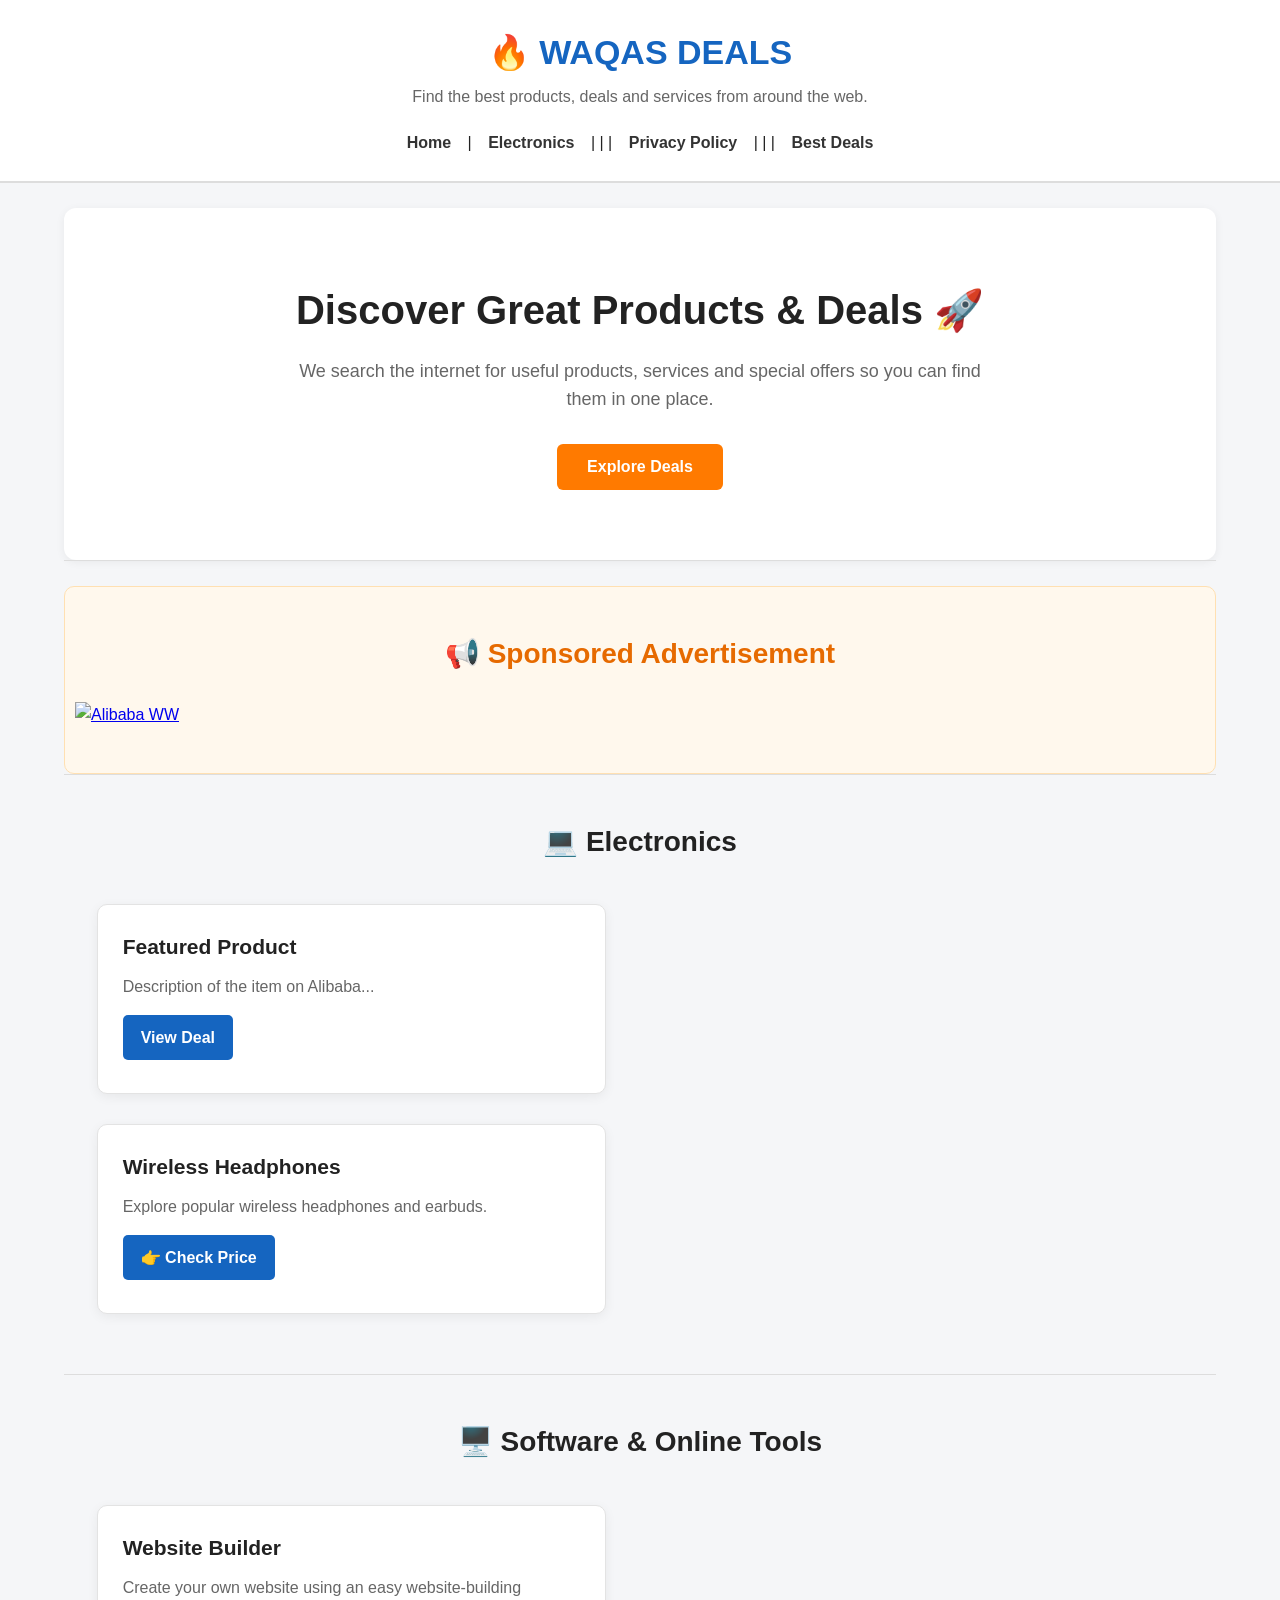
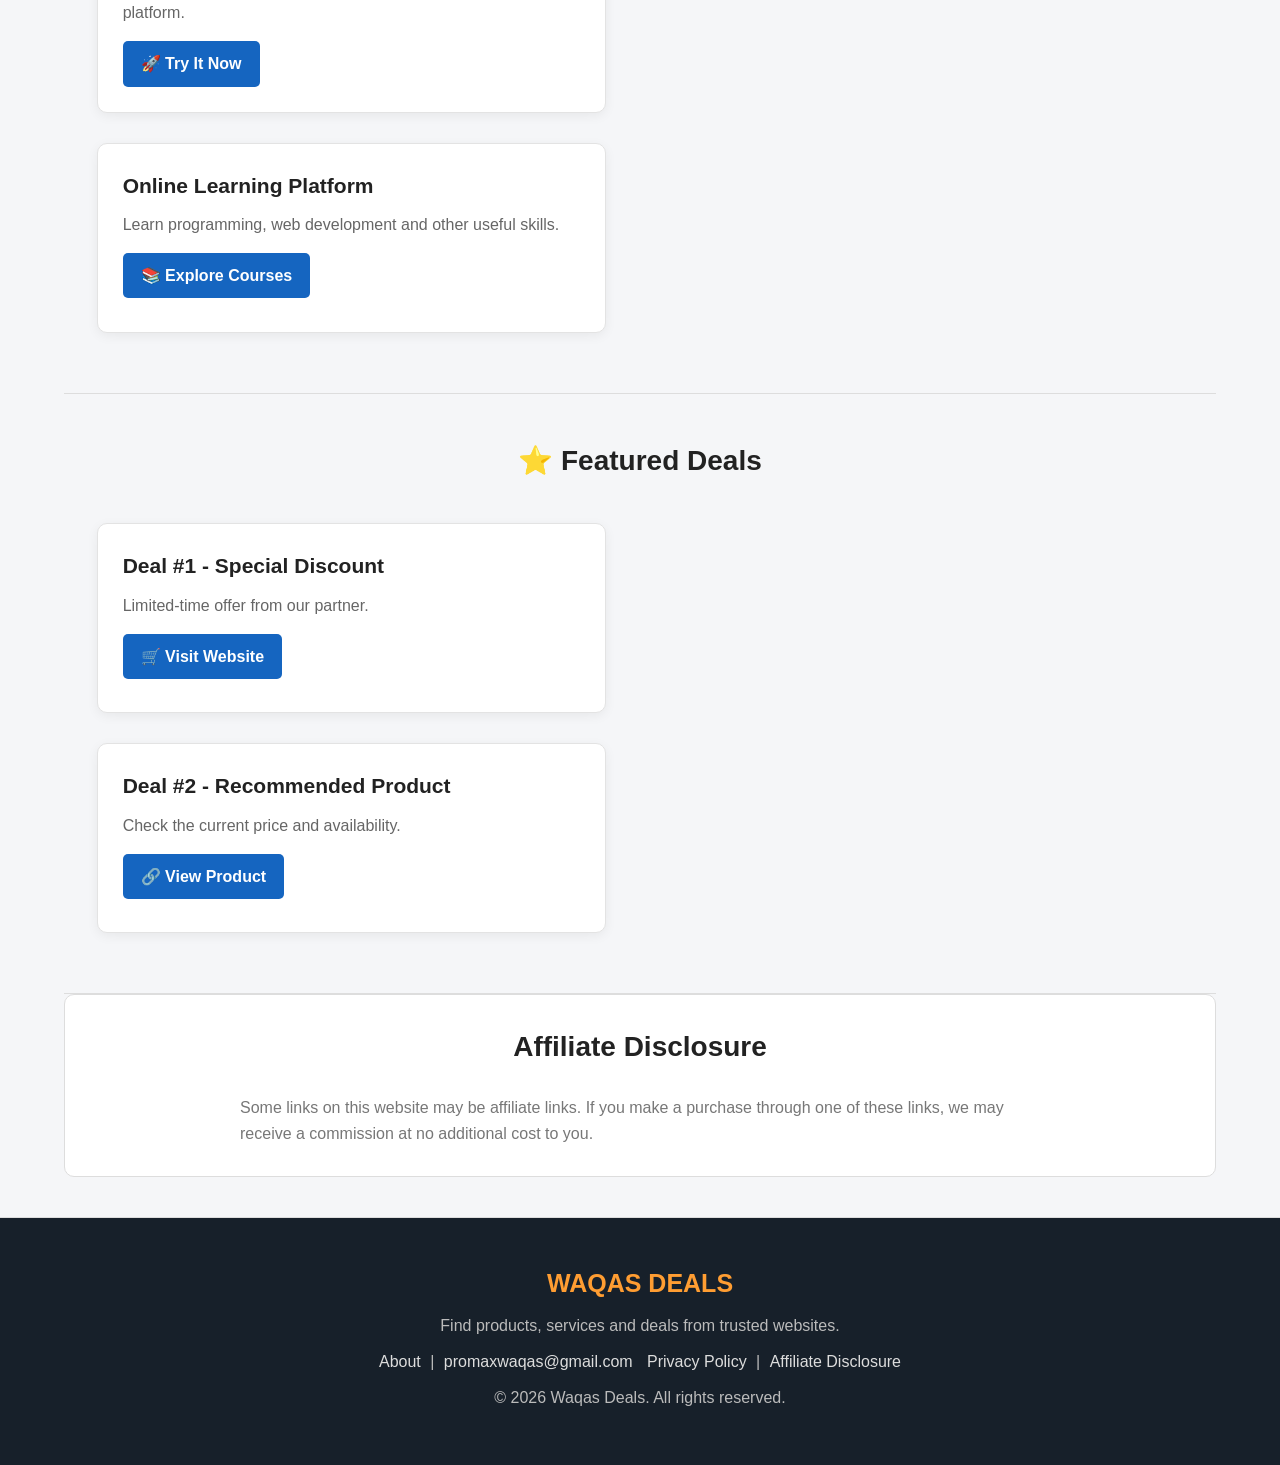
==== index.html @ a1c50640 "Fix HTML formatting and structure" ====
<!DOCTYPE html>
<html lang="en">

<head>

    <meta charset="UTF-8">

    <meta name="viewport" content="width=device-width, initial-scale=1.0">


    <!-- Primary SEO Meta Tags -->

    <title>
        Waqas Deals | Online Shopping Deals, Offers & Products
    </title>

    <meta name="title" content="Waqas Deals | Online Shopping Deals, Offers & Products">

    <meta name="description"
        content="Discover useful products, online services, special offers, discounts, electronics, technology deals and shopping recommendations at Waqas Deals.">

    <meta name="keywords"
        content="Waqas Deals, online deals, shopping deals, affiliate deals, product deals, discounts, special offers, electronics deals, technology deals, online shopping">

    <meta name="author" content="Waqas">
    <meta name="Takeads-verification" content="8826224a-af14-4a2d-a283-6195b2cd1868">


    <!-- Search Engine Instructions -->

    <meta name="robots" content="index, follow">


    <!-- Open Graph / Social Media Preview -->

    <meta property="og:type" content="website">

    <meta property="og:title" content="Waqas Deals | Online Deals & Offers">

    <meta property="og:description"
        content="Find useful products, services, special offers, discounts and shopping deals from different websites and brands.">
    <meta name="mitgo-verification" content="020ce835-6adf-4214-a01f-77ba75d27ffe" />

    <meta property="og:image" content="Heading.jpg">

    <meta property="og:url"
      content="https://waqas-deals.netlify.app/">


    <!-- Twitter / X Preview -->

    <meta name="twitter:card" content="summary_large_image">

    <meta name="twitter:title" content="Waqas Deals | Online Deals & Offers">

    <meta name="twitter:description" content="Discover useful products, services, discounts and online shopping deals.">

    <meta name="twitter:image" content="Heading.jpg">


    <!-- Browser Theme -->

    <meta name="theme-color" content="#1565c0">
    <meta name="google-site-verification" content="N6thS7WlKQmLr6-kIwLXveFFvnZHF3SHtpCiR0yZvK4" />


    <!-- Website CSS -->

    <link rel="stylesheet" href="style.css">

</head>

<body>

    <!-- Header -->
    <header>
        <h1>🔥 WAQAS DEALS</h1>

        <p>
            Find the best products, deals and services from around the web.
        </p>

        <nav>
            <a href="#home">Home</a> |
            <a href="#electronics">Electronics</a> | | |
            <a href="privacy.html">Privacy Policy</a> | | |
            <a href="#deals">Best Deals</a>
        </nav>
    </header>

    <hr>

    <!-- Main -->
    <main>

        <!-- Hero -->
        <section id="home">

            <h2>Discover Great Products & Deals 🚀</h2>

            <p>
                We search the internet for useful products, services and
                special offers so you can find them in one place.
            </p>

            <a href="#deals">
                <button>Explore Deals</button>
            </a>

        </section>

        <hr>

        <!-- Advertisement -->
        <section>

            <h2>📢 Sponsored Advertisement</h2>

            <!-- admitad.banner: 1qbjalo1dja2001593ef219aa26f6f Alibaba WW -->
<a target="_blank" rel="nofollow" href="https://rzekl.com/g/1qbjalo1dja2001593ef219aa26f6f/?i=4"><img width="550" height="628" border="0" src="https://ad.admitad.com/b/1qbjalo1dja2001593ef219aa26f6f/" alt="Alibaba WW"/></a>
<!-- /admitad.banner -->

        </section>

        <hr>

        <!-- Electronics -->
        <section id="electronics">

            <h2>💻 Electronics</h2>

            <article>

            <div class="card">
  <h3>Featured Product</h3>
  <p>Description of the item on Alibaba...</p>

  <!-- Paste your copied Admitad link in href -->
  <a href="https://rzekl.com/g/pm1aev55cla2001593ef219aa26f6f/?ulp=https%3A%2F%2Fwww.alibaba.com..." 
     class="btn" 
     target="_blank" 
     rel="noopener noreferrer">
     View Deal
  </a>
</div>
            </article>

            <br>

            <article>

                <h3>Wireless Headphones</h3>

                <p>
                    Explore popular wireless headphones and earbuds.
                </p>

                <a href="YOUR-AFFILIATE-LINK-HERE" target="_blank" rel="noopener sponsored">
                    👉 Check Price
                </a>

            </article>

        </section>

        <hr>

        <!-- Software -->
        <section id="software">

            <h2>🖥️ Software & Online Tools</h2>

            <article>

                <h3>Website Builder</h3>

                <p>
                    Create your own website using an easy website-building
                    platform.
                </p>

                <a href="YOUR-AFFILIATE-LINK-HERE" target="_blank" rel="noopener sponsored">
                    🚀 Try It Now
                </a>

            </article>

            <br>

            <article>

                <h3>Online Learning Platform</h3>

                <p>
                    Learn programming, web development and other useful skills.
                </p>

                <a href="YOUR-AFFILIATE-LINK-HERE" target="_blank" rel="noopener sponsored">
                    📚 Explore Courses
                </a>

            </article>

        </section>

        <hr>



        <!-- Best Deals -->
        <section id="deals">

            <h2>⭐ Featured Deals</h2>

            <article>

                <h3>Deal #1 - Special Discount</h3>

                <p>
                    Limited-time offer from our partner.
                </p>

                <a href="YOUR-AFFILIATE-LINK-HERE" target="_blank" rel="noopener sponsored">
                    🛒 Visit Website
                </a>

            </article>

            <br>

            <article>

                <h3>Deal #2 - Recommended Product</h3>

                <p>
                    Check the current price and availability.
                </p>

                <a href="YOUR-AFFILIATE-LINK-HERE" target="_blank" rel="noopener sponsored">
                    🔗 View Product
                </a>

            </article>

        </section>

        <hr>

        <!-- Disclosure -->
        <section>

            <h2>Affiliate Disclosure</h2>

            <p>
                Some links on this website may be affiliate links.
                If you make a purchase through one of these links,
                we may receive a commission at no additional cost to you.
            </p>

        </section>

    </main>

    <hr>

    <!-- Footer -->
    <footer>

        <h3>WAQAS DEALS</h3>

        <p>
            Find products, services and deals from trusted websites.
        </p>

        <p>
            <a href="about.html">About</a> |
            <a href="mailto:promaxwaqas@gmail.com">
                promaxwaqas@gmail.com
            </a>
            <a href="privacy.html">Privacy Policy</a> |
            <a href="affiliate.html">Affiliate Disclosure</a>
        </p>

        <p>
            &copy; 2026 Waqas Deals. All rights reserved.
        </p>

    </footer>

</body>

</html>
---- style.css ----
/* =========================
   WAQAS DEALS - SHOPPING STYLE
   ========================= */

* {
    margin: 0;
    padding: 0;
    box-sizing: border-box;
}

html {
    scroll-behavior: smooth;
}

body {
    font-family: Arial, sans-serif;
    background: #f5f6f8;
    color: #222;
    line-height: 1.6;
}

/* HEADER */

header {
    background: white;
    padding: 25px 7%;
    border-bottom: 1px solid #ddd;
    text-align: center;
}

header h1 {
    color: #1565c0;
    font-size: 34px;
    margin-bottom: 5px;
}

header p {
    color: #666;
}

/* NAVIGATION */

nav {
    margin-top: 20px;
}

nav a {
    color: #333;
    text-decoration: none;
    margin: 0 12px;
    font-weight: 600;
}

nav a:hover {
    color: #1565c0;
}

/* MAIN */

main {
    width: 90%;
    max-width: 1200px;
    margin: auto;
}

/* HERO */

#home {
    background: white;
    margin-top: 25px;
    padding: 70px 20px;
    border-radius: 12px;
    text-align: center;
    box-shadow: 0 2px 10px rgba(0,0,0,0.06);
}

#home h2 {
    font-size: 40px;
    color: #222;
    margin-bottom: 15px;
}

#home p {
    max-width: 700px;
    margin: 10px auto;
    color: #666;
    font-size: 18px;
}

/* BUTTON */

button {
    margin-top: 20px;
    padding: 14px 30px;
    border: none;
    border-radius: 6px;
    background: #ff7a00;
    color: white;
    font-size: 16px;
    font-weight: bold;
    cursor: pointer;
    transition: 0.3s;
}

button:hover {
    background: #e96500;
    transform: translateY(-2px);
}

/* SECTIONS */

section {
    padding: 45px 10px;
}

section h2 {
    text-align: center;
    color: #222;
    font-size: 28px;
    margin-bottom: 25px;
}

/* DEAL CARDS */

article {
    display: inline-block;
    vertical-align: top;
    width: 45%;
    min-height: 190px;
    margin: 15px 2%;
    padding: 25px;
    background: white;
    border-radius: 10px;
    border: 1px solid #e3e3e3;
    box-shadow: 0 3px 12px rgba(0,0,0,0.06);
    transition: 0.3s;
}

article:hover {
    transform: translateY(-5px);
    box-shadow: 0 8px 25px rgba(0,0,0,0.12);
}

article h3 {
    color: #222;
    font-size: 21px;
    margin-bottom: 10px;
}

article p {
    color: #666;
    margin-bottom: 15px;
}

/* AFFILIATE LINKS */

article a {
    display: inline-block;
    background: #1565c0;
    color: white;
    padding: 10px 18px;
    border-radius: 5px;
    text-decoration: none;
    font-weight: bold;
    transition: 0.3s;
}

article a:hover {
    background: #0d47a1;
}

/* ADVERTISEMENT */

section:nth-of-type(2) {
    background: #fff8ed;
    border: 1px solid #ffe0b2;
    border-radius: 10px;
    margin-top: 25px;
}

section:nth-of-type(2) h2 {
    color: #e66a00;
}

/* DISCLOSURE */

section:last-child {
    background: white;
    border-radius: 10px;
    padding: 30px;
    margin-bottom: 40px;
    border: 1px solid #ddd;
}

section:last-child p {
    max-width: 800px;
    margin: auto;
    color: #777;
}

/* HR */

hr {
    border: none;
    border-top: 1px solid #ddd;
}

/* FOOTER */

footer {
    background: #17202a;
    color: white;
    text-align: center;
    padding: 45px 20px;
}

footer h3 {
    color: #ff9d32;
    font-size: 25px;
    margin-bottom: 10px;
}

footer p {
    color: #bbb;
    margin: 10px;
}

footer a {
    color: #ddd;
    text-decoration: none;
    margin: 5px;
}

footer a:hover {
    color: #ff9d32;
}

/* MOBILE */

@media (max-width: 700px) {

    header h1 {
        font-size: 28px;
    }

    #home h2 {
        font-size: 30px;
    }

    nav a {
        display: inline-block;
        margin: 5px;
    }

    article {
        width: 100%;
        margin: 10px 0;
    }

    main {
        width: 94%;
    }
}
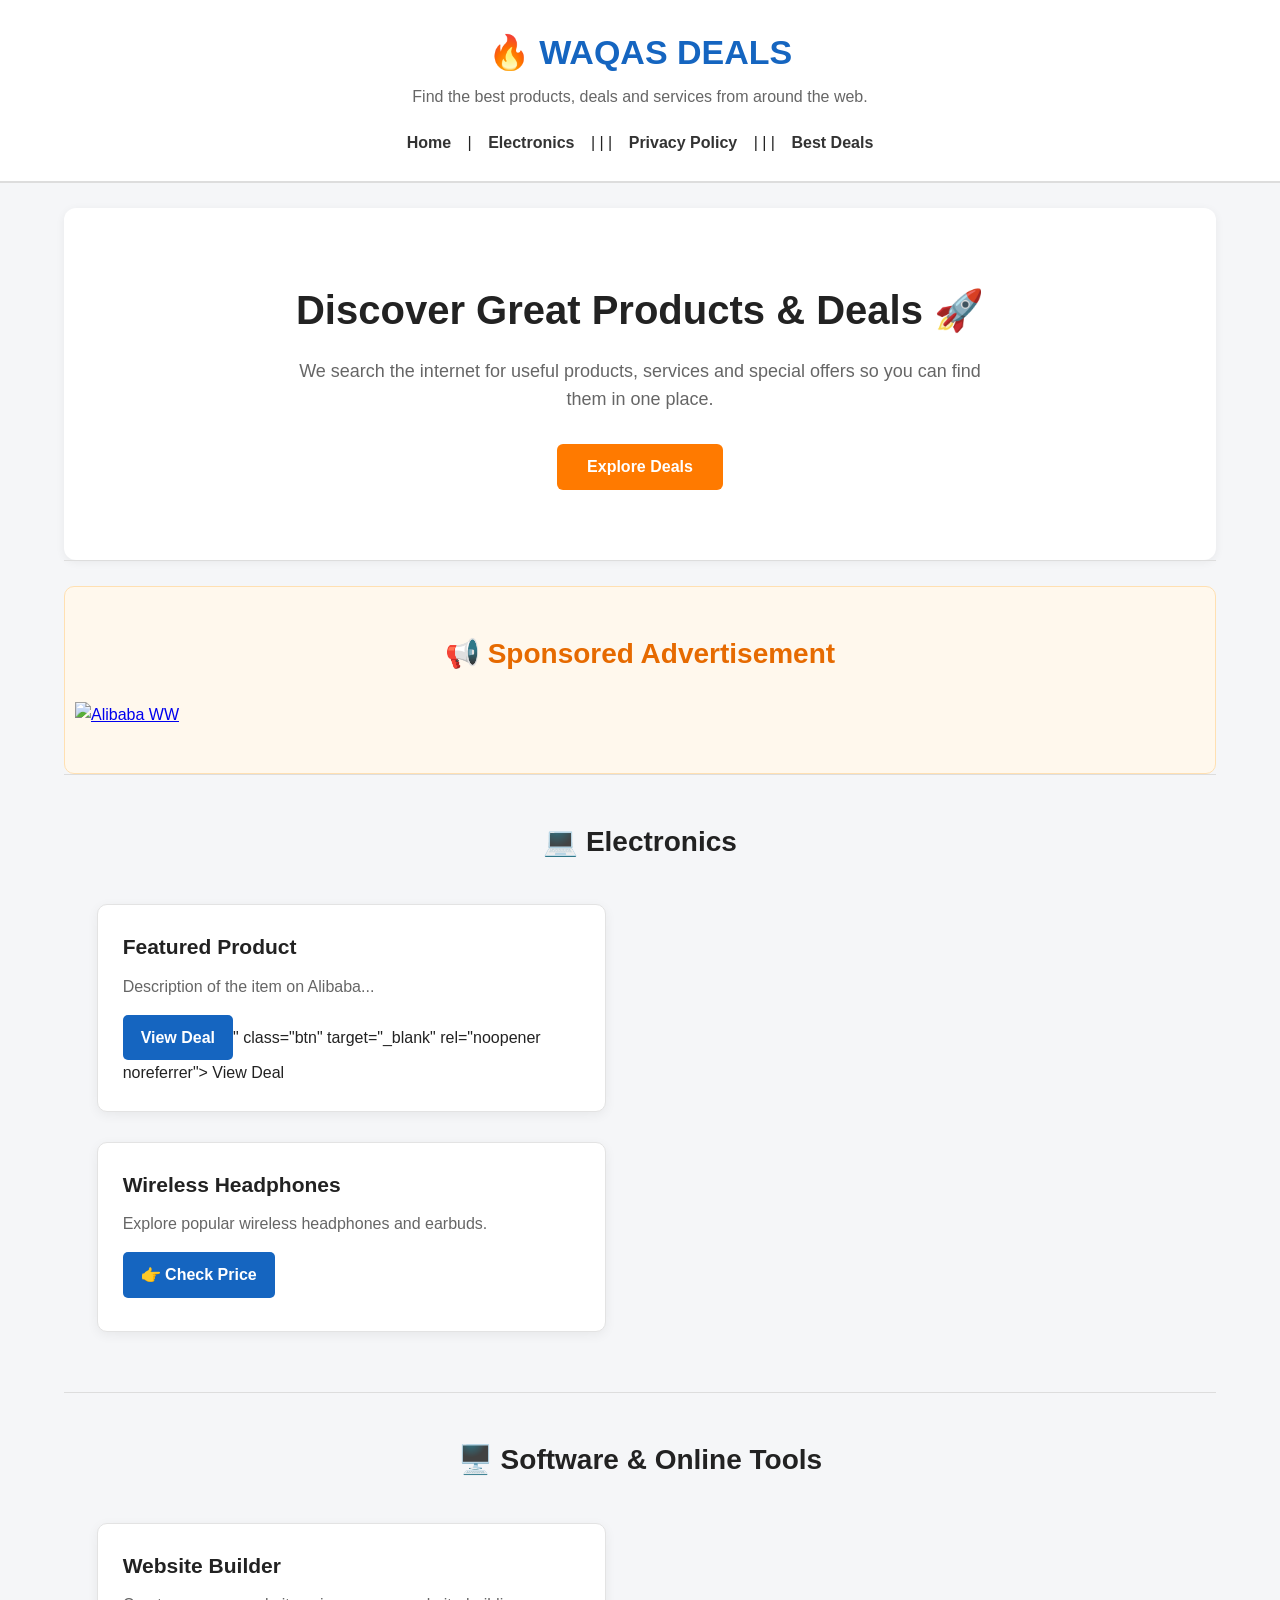
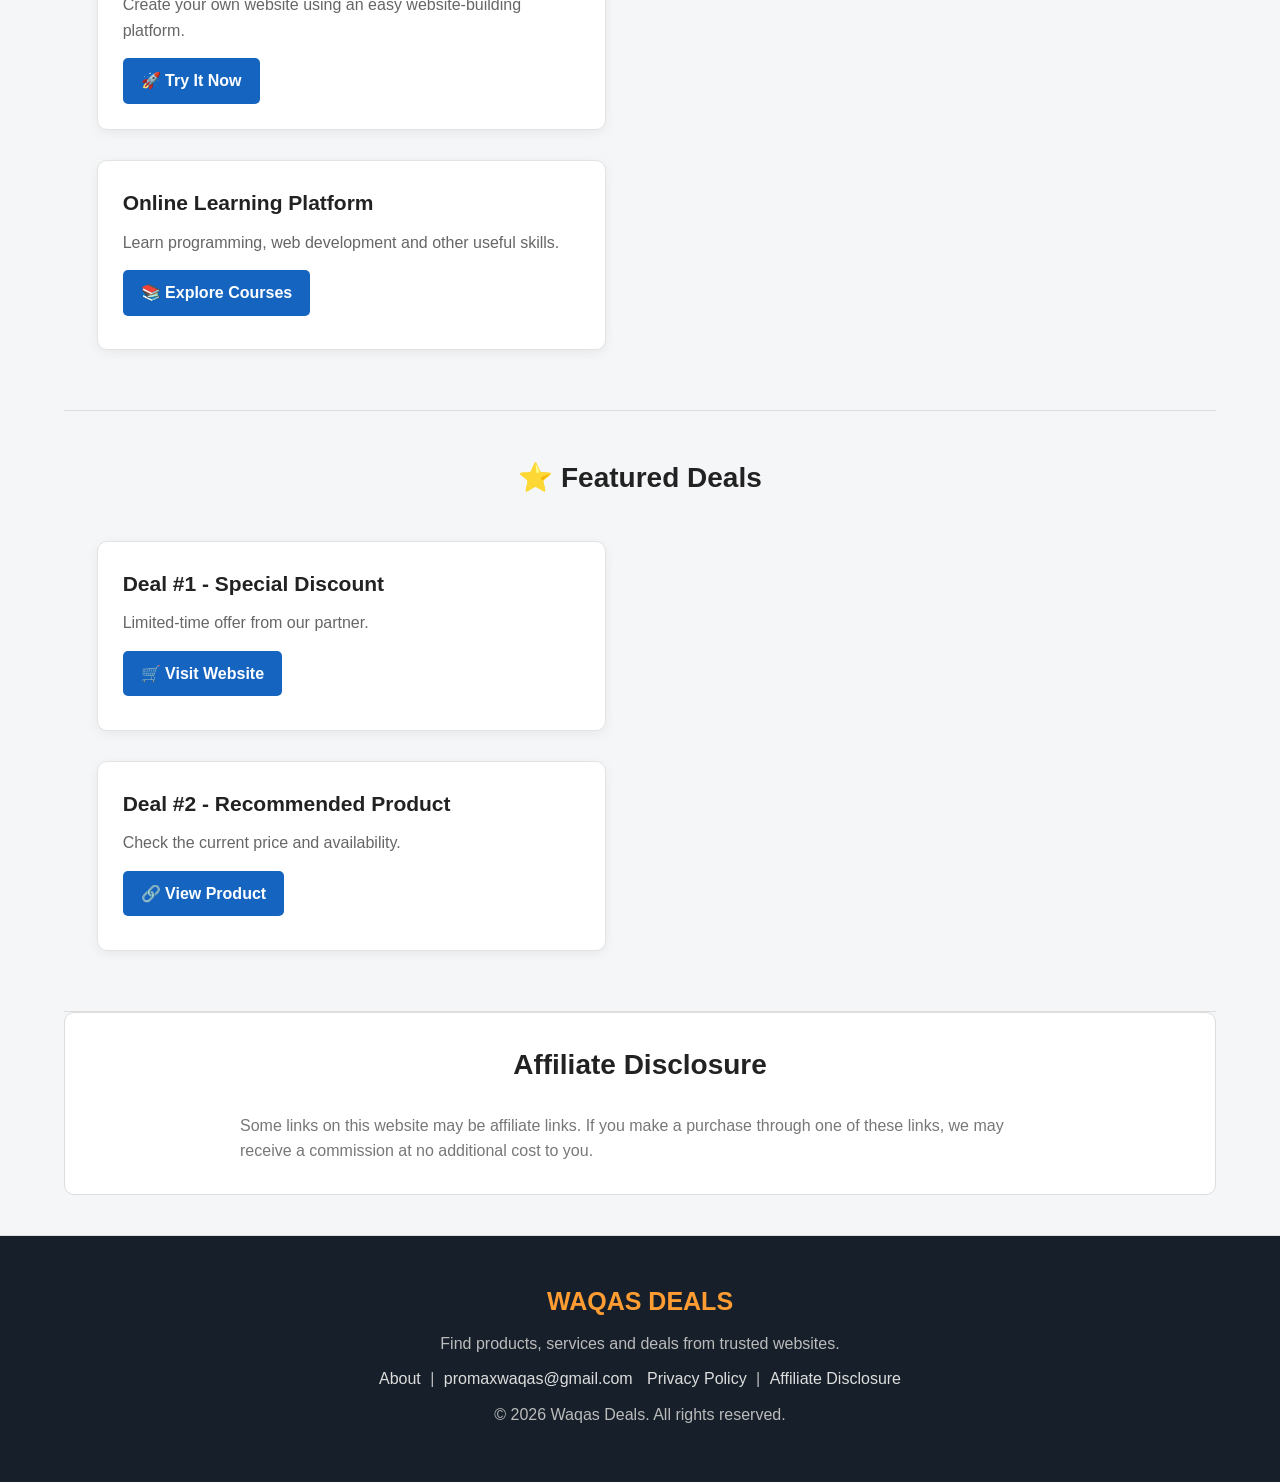
==== commit 7acd9b36: "Fix HTML encoding issues in index.html" ====
--- a/index.html
+++ b/index.html
@@ -136,7 +136,12 @@
   <p>Description of the item on Alibaba...</p>
 
   <!-- Paste your copied Admitad link in href -->
-  <a href="https://rzekl.com/g/pm1aev55cla2001593ef219aa26f6f/?ulp=https%3A%2F%2Fwww.alibaba.com..." 
+<a href="https://rzekl.com/g/pm1aev55cla2001593ef219aa26f6f/?ulp=https%3A%2F%2Fwww.alibaba.com%2Fsearch%2Fpage%3Fspm%3Da2700.product_home_fy25.home_login_first_screen_fy23_pc_search"
+   class="btn"
+   target="_blank"
+   rel="noopener noreferrer">
+   View Deal
+</a>" 
      class="btn" 
      target="_blank" 
      rel="noopener noreferrer">
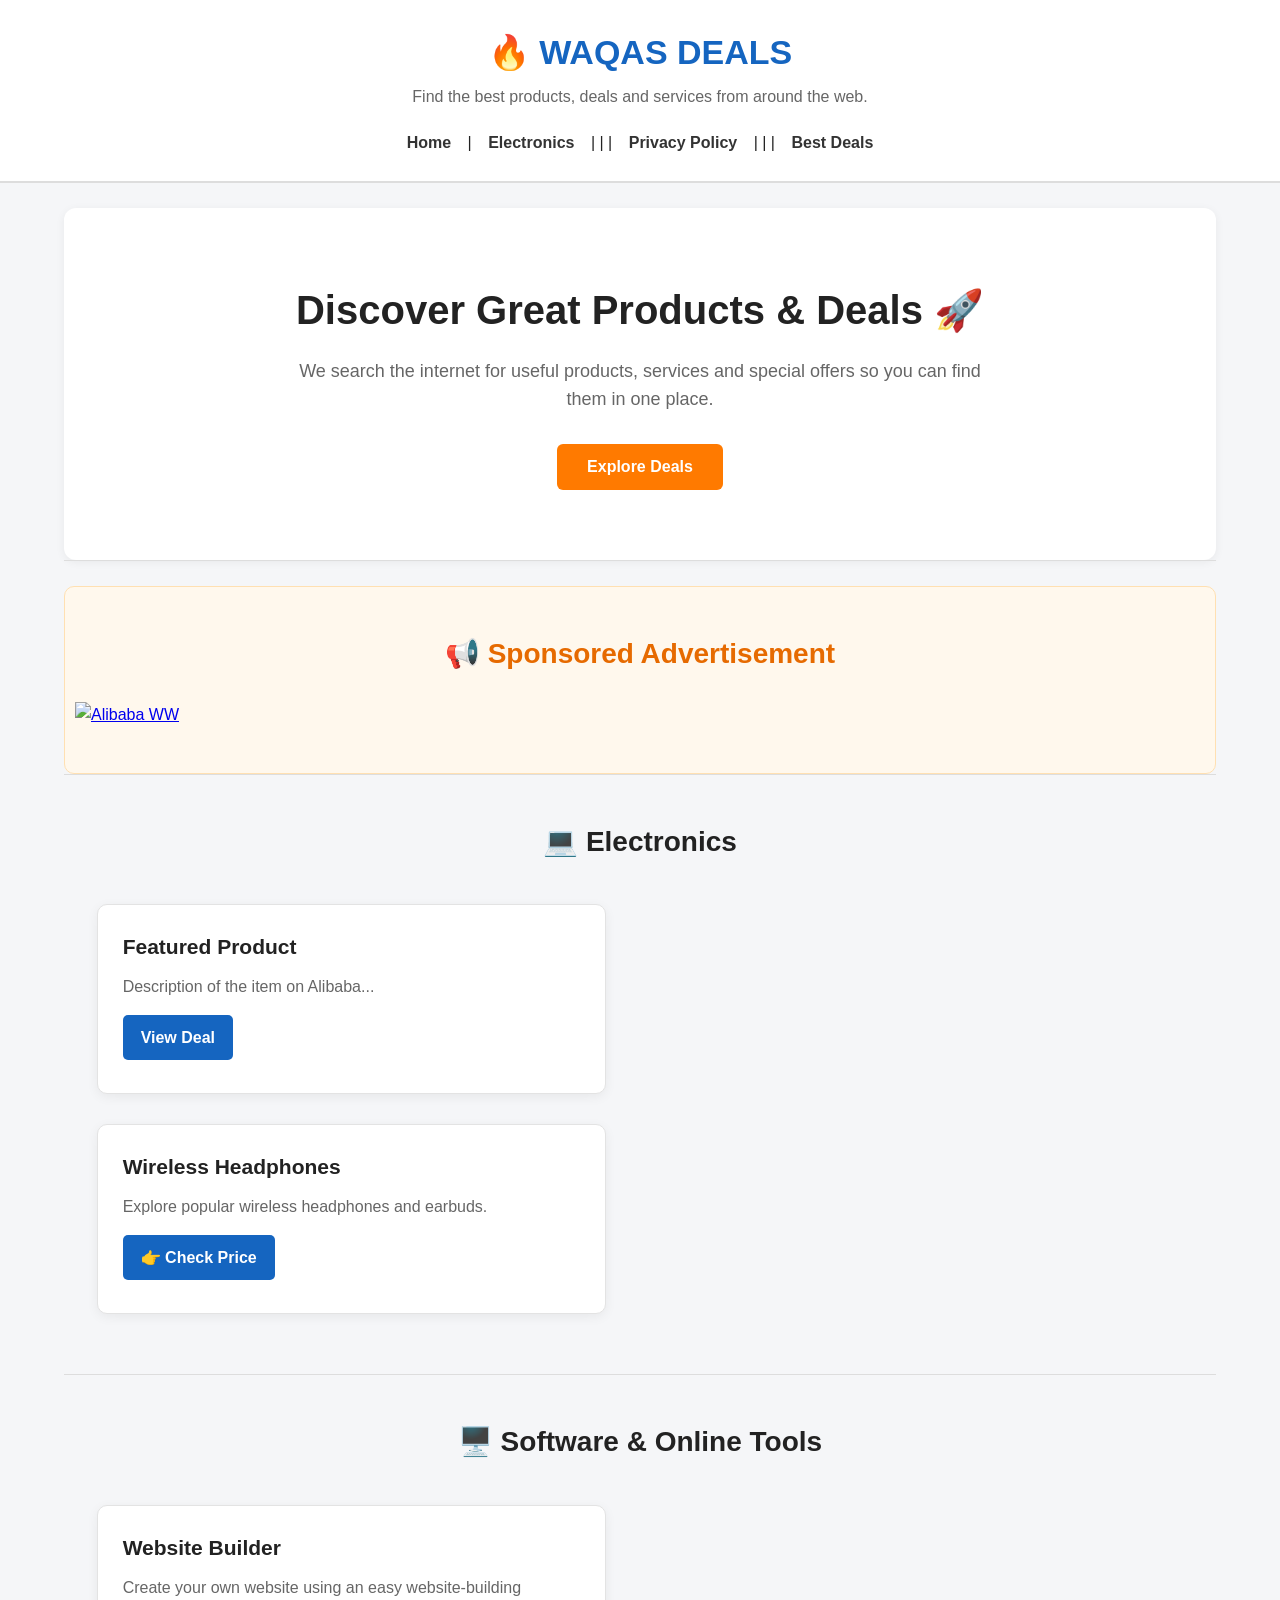
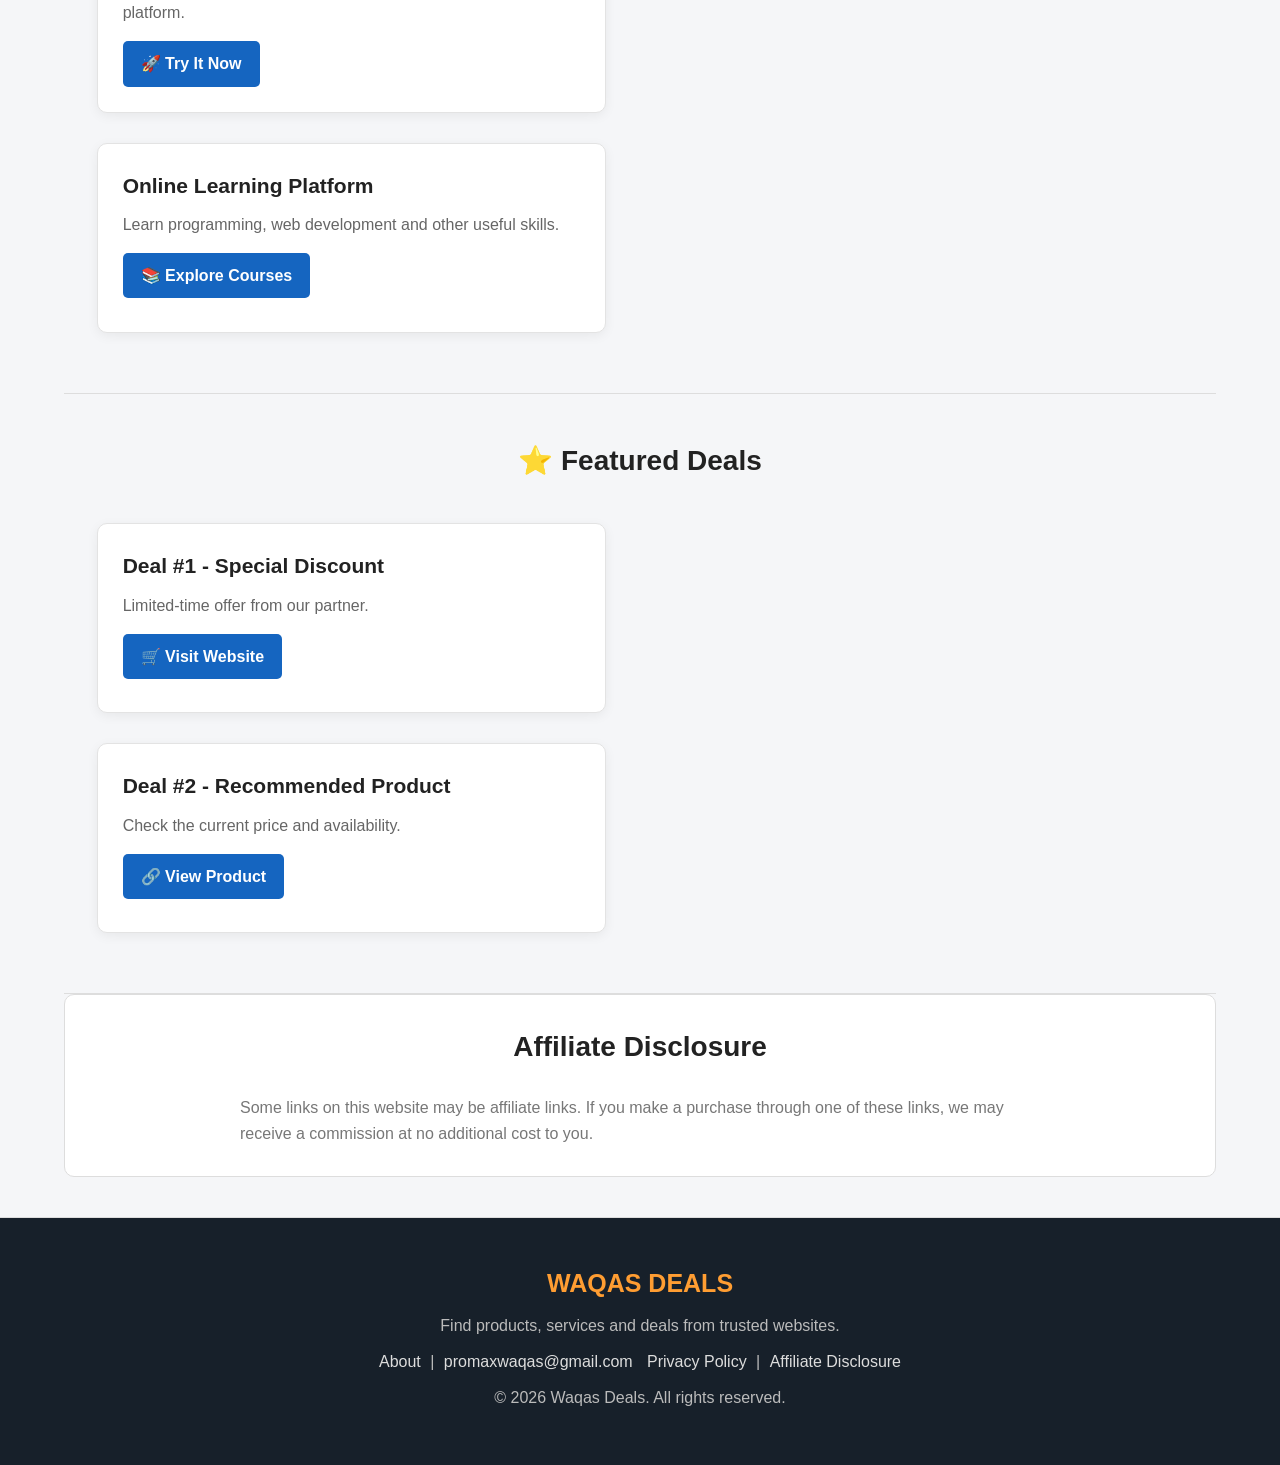
==== commit 5de0fa01: "Fix HTML formatting and structure" ====
--- a/index.html
+++ b/index.html
@@ -131,19 +131,14 @@
 
             <article>
 
-            <div class="card">
+   <div class="card">
   <h3>Featured Product</h3>
   <p>Description of the item on Alibaba...</p>
 
   <!-- Paste your copied Admitad link in href -->
-<a href="https://rzekl.com/g/pm1aev55cla2001593ef219aa26f6f/?ulp=https%3A%2F%2Fwww.alibaba.com%2Fsearch%2Fpage%3Fspm%3Da2700.product_home_fy25.home_login_first_screen_fy23_pc_search"
-   class="btn"
-   target="_blank"
-   rel="noopener noreferrer">
-   View Deal
-</a>" 
-     class="btn" 
-     target="_blank" 
+  <a href="https://rzekl.com/g/pm1aev55cla2001593ef219aa26f6f/?ulp=https%3A%2F%2Fwww.alibaba.com%2Fsearch%2Fpage%3Fspm%3Da2700.product_home_fy25.home_login_first_screen_fy23_pc_search"
+     class="btn"
+     target="_blank"
      rel="noopener noreferrer">
      View Deal
   </a>
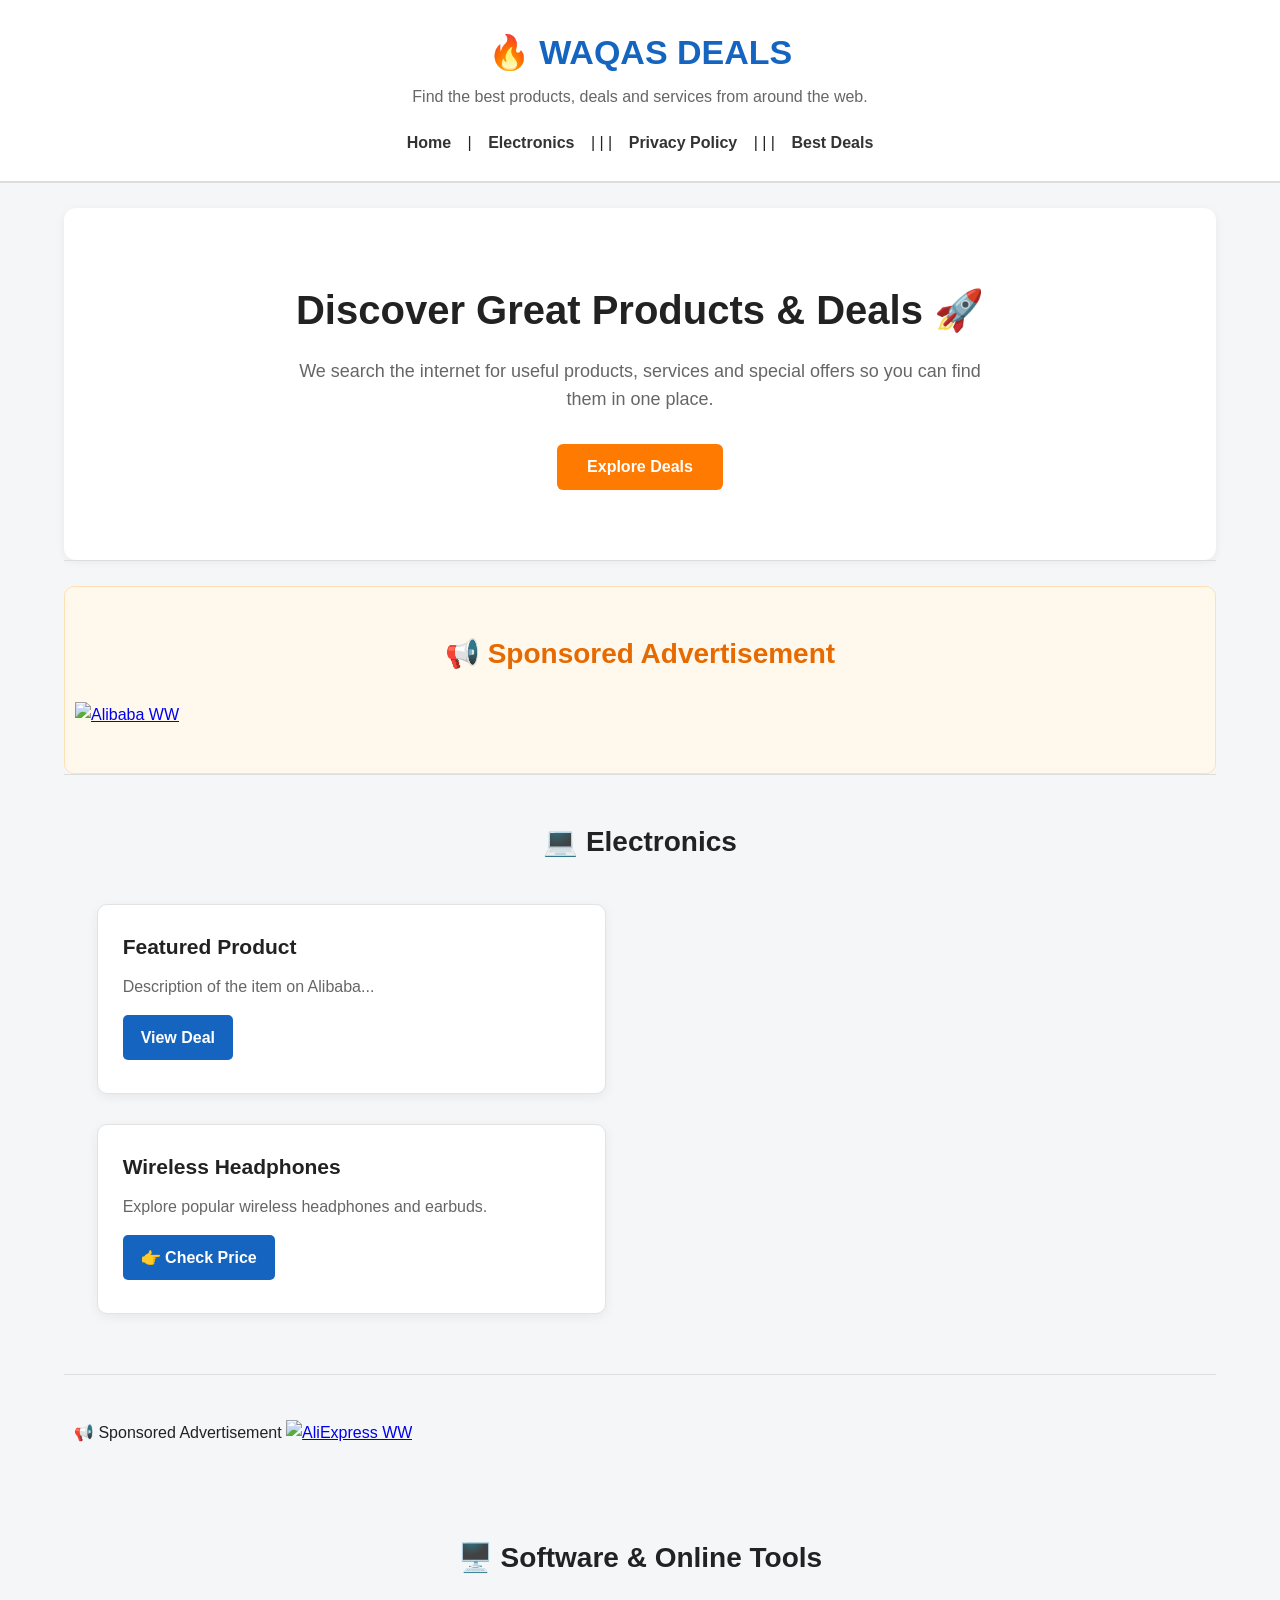
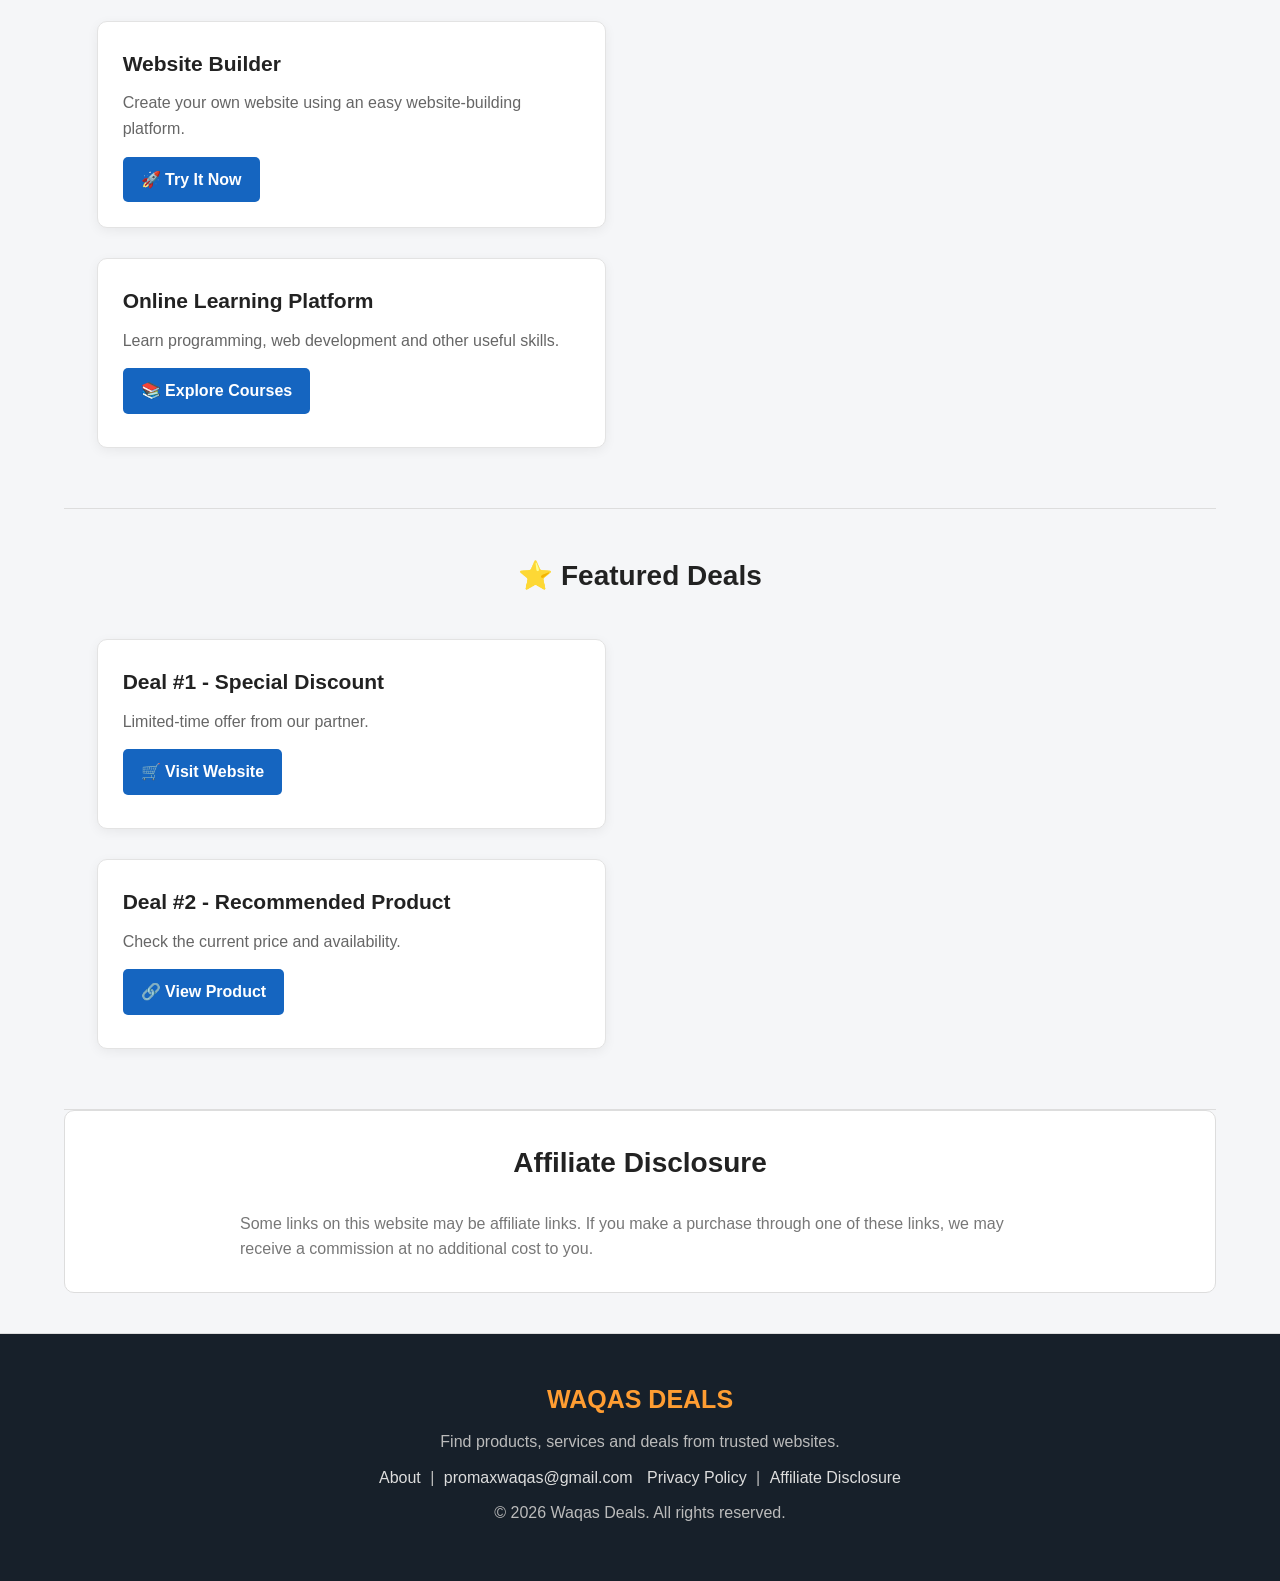
==== commit 49cf78e8: "Fix HTML formatting and structure" ====
--- a/index.html
+++ b/index.html
@@ -164,6 +164,12 @@
         </section>
 
         <hr>
+        <section
+           <h2> 📢 Sponsored Advertisement </h2>
+            <!-- admitad.banner: 9qxa6ualbra2001593ef16525dc3e8 AliExpress WW -->
+<a target="_blank" rel="nofollow" href="https://rzekl.com/g/9qxa6ualbra2001593ef16525dc3e8/?i=4"><img width="160" height="600" border="0" src="https://ad.admitad.com/b/9qxa6ualbra2001593ef16525dc3e8/" alt="AliExpress WW"/></a>
+<!-- /admitad.banner --> 
+        </section>
 
         <!-- Software -->
         <section id="software">
